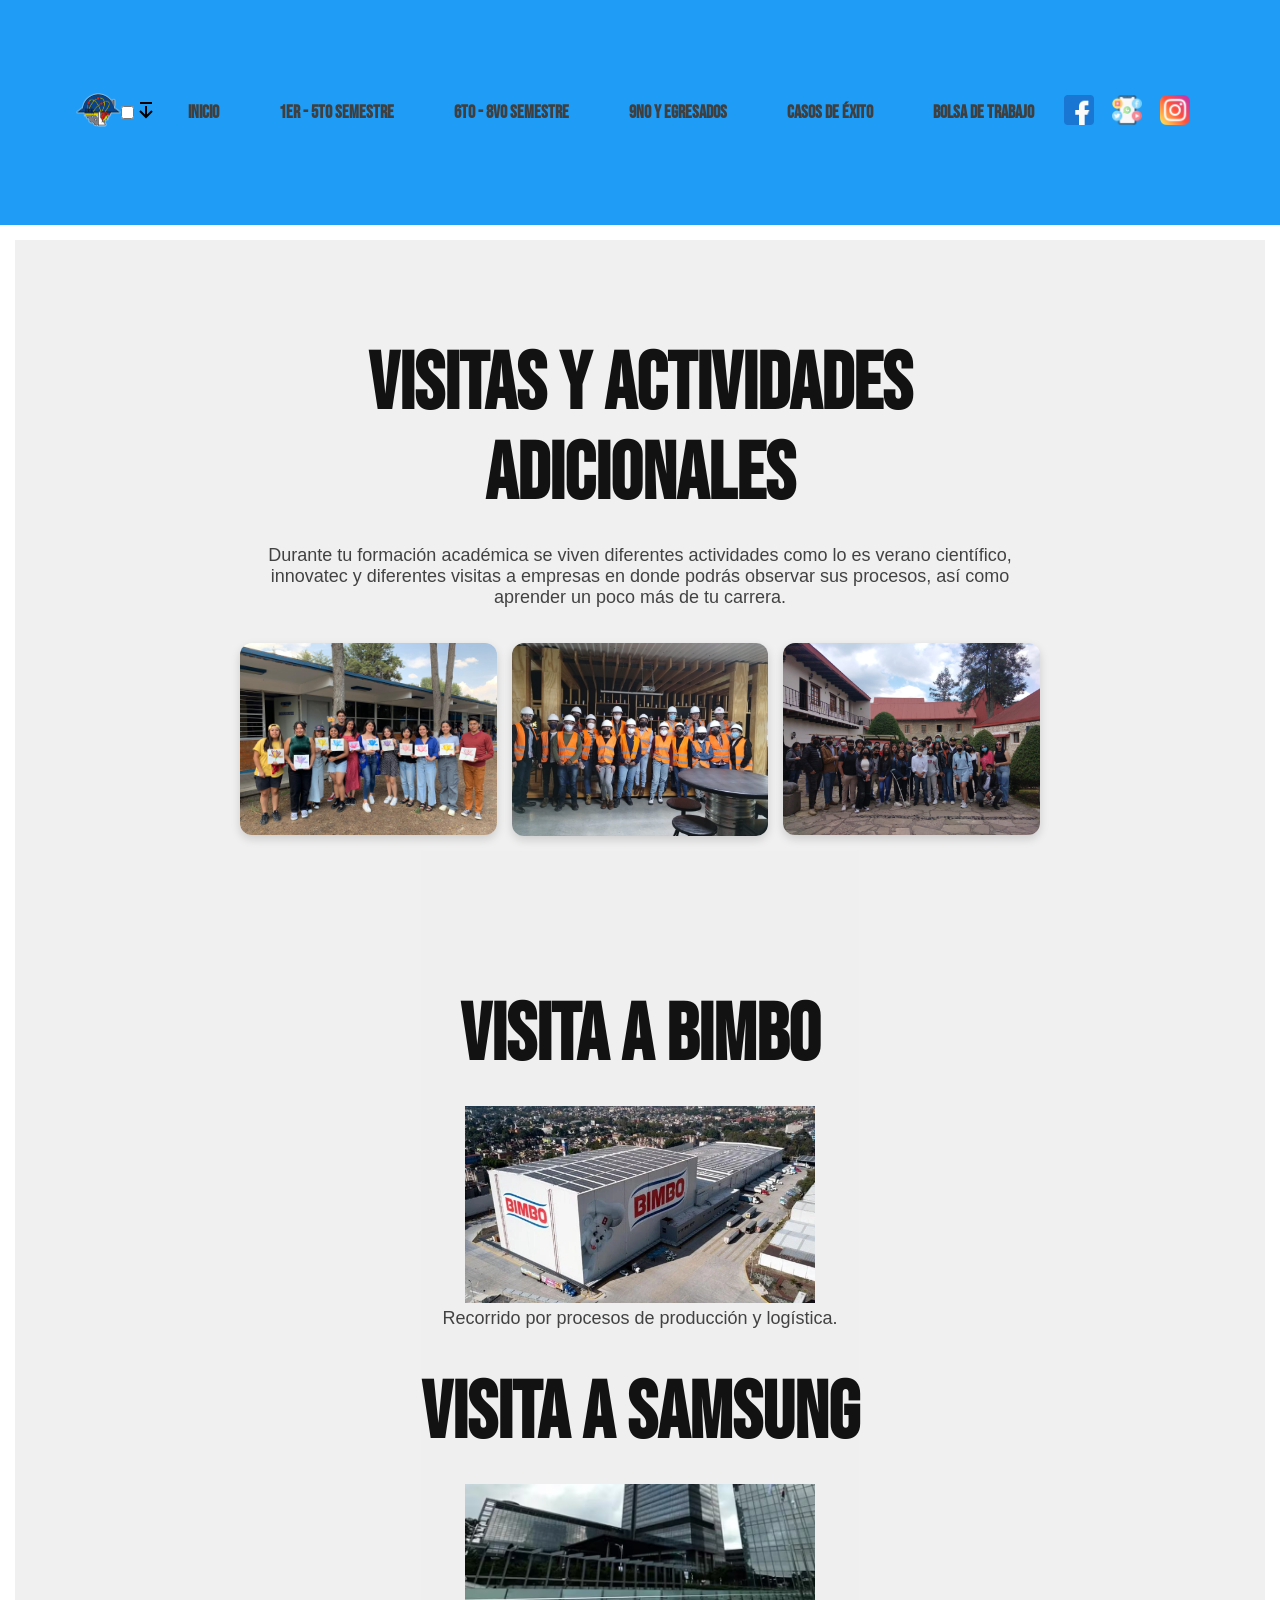
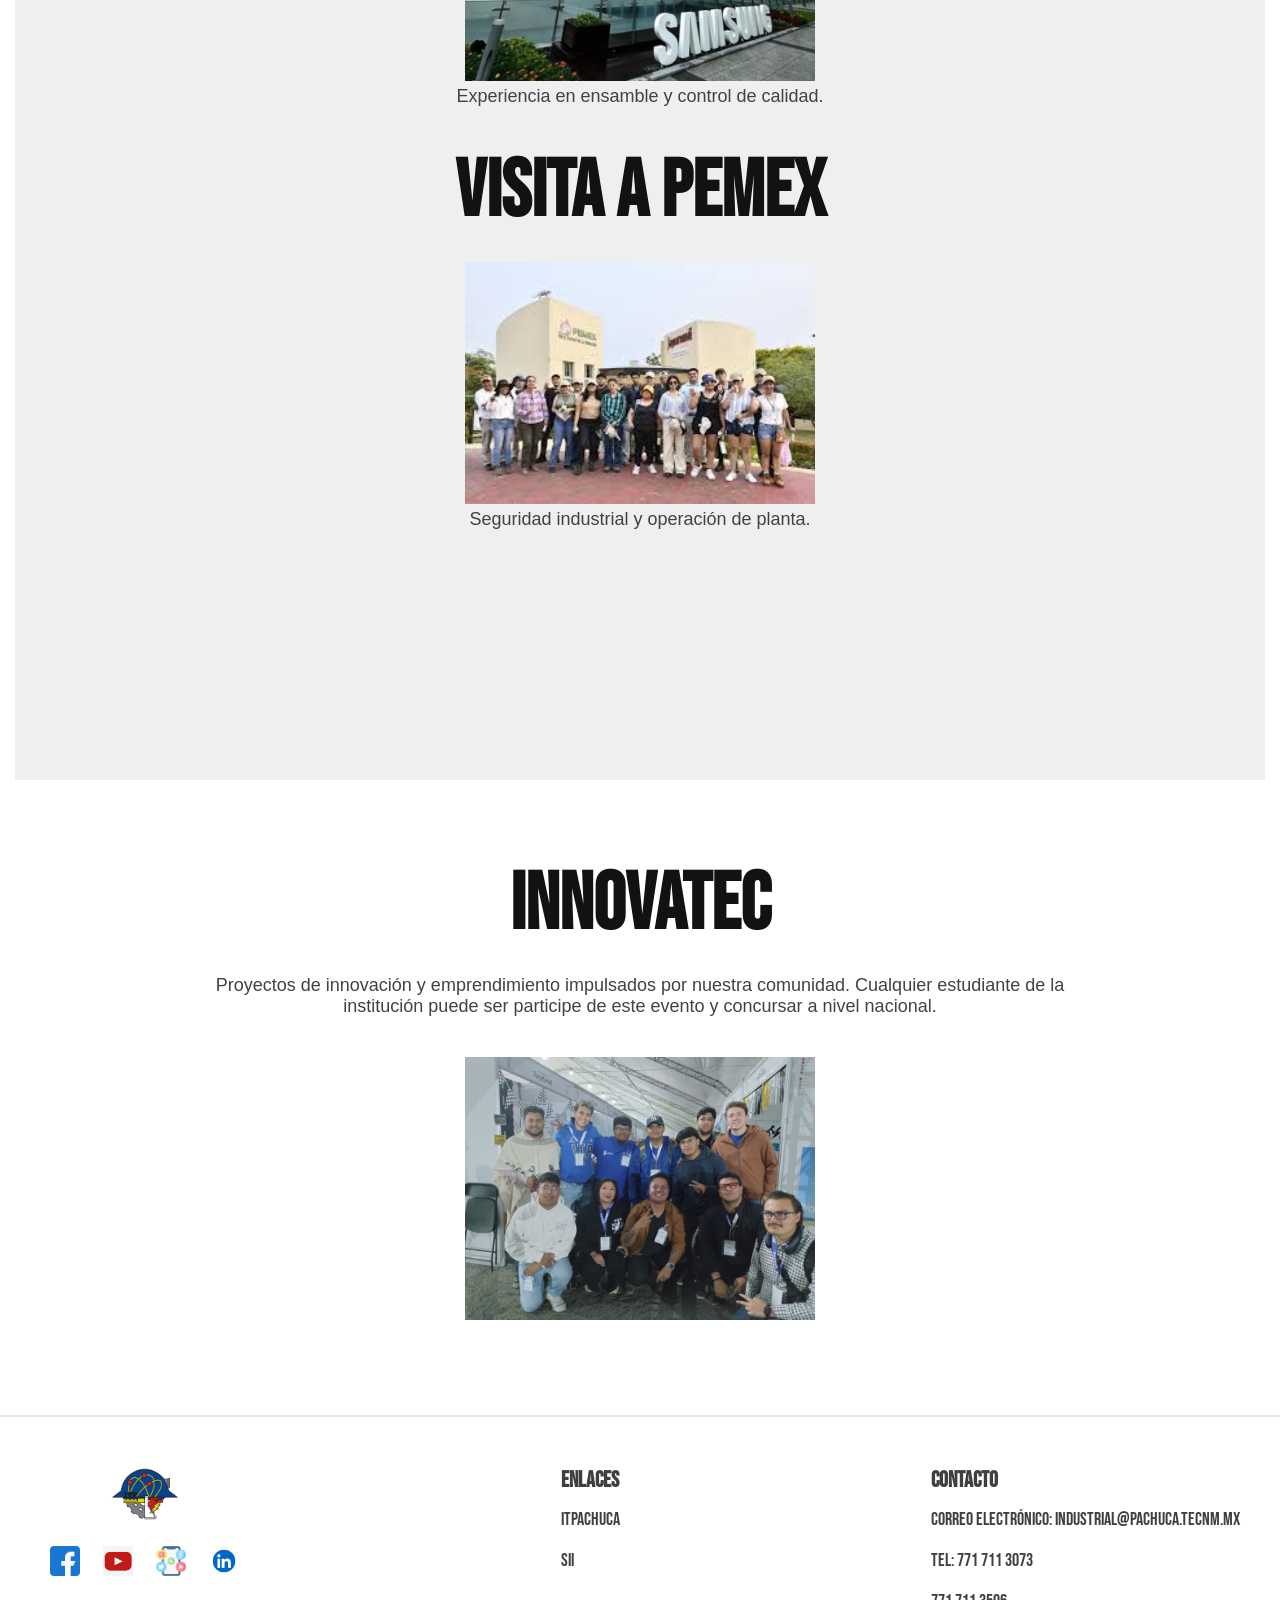
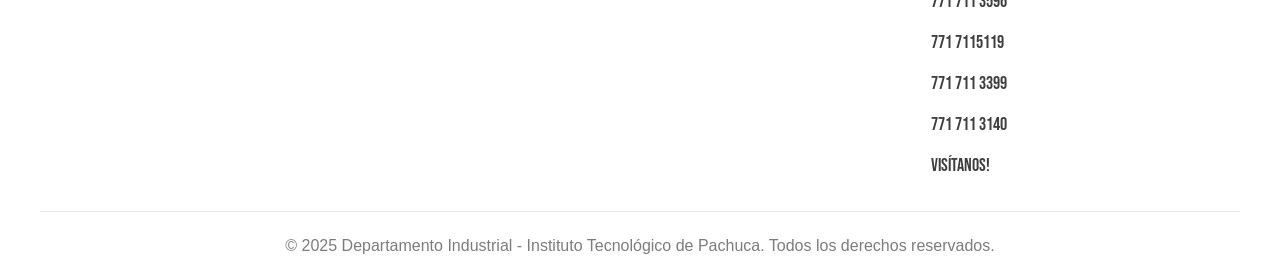
==== actividades_adicionales.html @ bbc2eb99 "nueva_version" ====
<!DOCTYPE html>
<html lang="es">

<head>
    <meta charset="UTF-8" />
    <meta name="viewport" content="width=device-width, initial-scale=1.0" />
    <link rel="stylesheet" href="./grid.css" />
    <link rel="icon" type="image/png" href="images/favicon.png">     
    <title>Portal Departamento Industrial</title>
</head>

<body>

    <header class="header-small">
        <div class="menu container">
            <!-- Logo principal -->
            <a href="index.html" class="logo">
                <img src="images/Logo.png" alt="Logo">
            </a>

            <!-- Botón menú móvil -->
            <input type="checkbox" id="menu" />
            <label for="menu">
                <img src="images/menu.svg" class="menu-icon" alt="Menú">
            </label>

            <!-- Navbar -->
            <nav class="navbar">
                <ul>
                    <li><a href="index.html">Inicio</a></li>

                    <li class="dropdown">
                        <a href="#">1er - 5to Semestre</a>
                        <ul class="dropdown-menu">
                            <li><a href="idiomas.html">Idiomas</a></li>
                            <li><a href="becas.html">Becas</a></li>
                            <li><a href="actividades_complementarias.html">Actividades complementarias</a></li>
                        </ul>
                    </li>

                    <li class="dropdown">
                        <a href="#">6to - 8vo Semestre</a>
                        <ul class="dropdown-menu">
                            <li><a href="servicio_social.html">Servicio social</a></li>
                            <li><a href="cur_y_cer.html">Cursos y certificaciones</a></li>
                            <li><a href="actividades_adicionales.html">Actividades adicionales</a></li>
                        </ul>
                    </li>

                    <li class="dropdown">
                        <a href="#">9no y egresados</a>
                        <ul class="dropdown-menu">
                            <li><a href="residencia.html">Residencia</a></li>
                            <li><a href="titulacion.html">Titulación</a></li>
                            <li><a href="capitulos_estudiantes.html">Capítulos estudiantes</a></li>
                        </ul>
                    </li>

                    <li><a href="casos_de_exito.html">Casos de éxito</a></li>
                    <li><a href="#">Bolsa de trabajo</a></li>
                </ul>
            </nav>

            <!-- Redes sociales -->
            <div class="socials-1">
                <a href="#"><img src="images/r1.png" alt="Red social 1"></a>
                <a href="#"><img src="images/r2.png" alt="Red social 2"></a>
                <a href="#"><img src="images/r3.png" alt="Red social 3"></a>
            </div>
        </div>
    </header>

    <!-- SECCIÓN: VISITAS -->
    <section class="about" id="visitas">
        <div class="about-content">
            <h2>Visitas y actividades adicionales</h2>
            <p>Durante tu formación académica se viven diferentes actividades como lo es verano
                científico, innovatec y diferentes visitas a empresas en donde podrás observar sus
                procesos, así como aprender un poco más de tu carrera.
            </p>

            <div class="gallery">
                <img src="images/gal2.jpg" alt="">
                <img src="images/gal3.jpg" alt="">
                <img src="images/gal4.jpg" alt="">
            </div>
            <div class="about">
                <!-- Bimbo -->
                <div class="about-img">
                    <h2>Visita a Bimbo</h2>
                    <img src="images/bimbo.jpg" alt="Visita a Bimbo" />
                    <p>Recorrido por procesos de producción y logística.</p>
                </div>

                <!-- Samsung -->
                <div class="about-img">
                    <h2>Visita a Samsung</h2>
                    <img src="images/samsung.jpg" alt="Visita a Samsung" />
                    <p>Experiencia en ensamble y control de calidad.</p>
                </div>

                <!-- PEMEX -->
                <div class="about-img">
                    <h2>Visita a PEMEX</h2>
                    <img src="images/pemex.jpg" alt="Visita a PEMEX" />
                    <p>Seguridad industrial y operación de planta.</p>
                </div>
            </div>
        </div>
    </section>

    <!-- SECCIÓN: INNOVATEC -->
    <section class="information-2">
        <h2>Innovatec</h2>
        <p>Proyectos de innovación y emprendimiento impulsados por nuestra comunidad.
            Cualquier estudiante de la institución puede ser participe de este evento y concursar
            a nivel nacional.
        </p>
        <div class="about-img">
            <img src="images/gal1.jpg" alt="Innovatec" />
        </div>
    </section>
    <!-- FOOTER -->
    <footer class="footer">
        <div class="container">
            <div class="footer-links">
                <div class="link-img">
                    <img src="images/Logo.png" alt="Logo del Departamento Industrial">
                    <div class="socials-2">
                        <a href="#"><img src="images/r1.png" alt="Facebook"></a>
                        <a href="https://www.youtube.com/@TecNMCampusPachuca"><img src="images/r5.png"
                                alt="YouTube"></a>
                        <a href="https://x.com/tecnmpachuca?lang=es"><img src="images/r2.png" alt="X"></a>
                        <a href="https://www.linkedin.com/in/tecnm-pachuca/?originalSubdomain=mx"><img
                                src="images/r4.jpg" alt="LinkedIn"></a>
                    </div>
                </div>

                <div class="link">
                    <h3>Enlaces</h3>
                    <ul>
                        <li><a href="https://itp.itpachuca.edu.mx">ITPachuca</a></li>
                        <li><a href="http://escolaresitp.itpachuca.edu.mx">SII</a></li>
                    </ul>
                </div>



                <div class="link">
                    <h3>Contacto</h3>
                    <ul>
                        <li><a href="mailto:industrial@pachuca.tecnm.mx">Correo electrónico:
                                industrial@pachuca.tecnm.mx</a></li>
                        <li><a href="">Tel: 771 711 3073</a> <a href="">771 711 3596</a><a href="">771 7115119</a>
                            <a href="">771 711 3399</a> <a href="">771 711 3140</a>
                        </li>
                        <li><a href="">Visítanos!</a></li>
                    </ul>
                </div>
            </div>

            <div class="footer-copy">
                <p>© 2025 Departamento Industrial - Instituto Tecnológico de Pachuca. Todos los derechos reservados.</p>
            </div>
        </div>
    </footer>

</body>

</html>
---- grid.css ----
@import url('https://fonts.googleapis.com/css2?family=Bebas+Neue&family=Roboto:ital,wght@0,100..900;1,100..900&display=swap');


  * {
      margin: 0;
      padding: 0;
      box-sizing: border-box;
      text-decoration: none;
      list-style: none;
  }

  /* -----------------------GLOBAL STYLES FOR WEB CONTENT----------------------- */

  body {
      font-family: 'Bebas Neue', cursive;
  }

  h2 {
      font-size: 80px;
      line-height: 90px;
      color: #121212;
      margin-bottom: 25px;
  }


  p {
      font-family: Arial, Helvetica, sans-serif;
      font-size: 18px;
      color: #424242;
      margin-bottom: 35px;
  }

  .btn-1 {
      display: inline-block;
      padding: 13px 30px;
      background-color: #E56820;
      color: #ffffff;
      border-radius: 25px;
      font-size: 18px;
  }

  .btn-1:hover {
      background-color: #e5c420;
  }

  .marg-bottom {
      margin-bottom: 50px;
  }

  .img-container {
      width: 25%;
  }

  .socials-1 img {
      width: 30px;
      margin-right: 15px;
  }

  .gallery {
      display: grid;
      grid-template-columns: repeat(auto-fill, minmax(250px, 1fr));
      gap: 15px;
  }

  .gallery img {
      width: 100%;
      height: auto;
      border-radius: 12px;
      display: block;
      object-fit: cover;
      box-shadow: 0 4px 10px rgba(0, 0, 0, 0.15);
      /* valor base */
  }

  .gallery img:hover {
      transform: scale(1.03);
      transition: transform 0.3s ease;
  }

.image-long {
  gap: 50px;
}

.image-long img {
  width: 20%;        
  height: 100%;       
  object-fit:contain;   
  gap: 50px;

}

  /* -----------------------HEADER CONTENT ON INDEX----------------------- */

  .header {
      background-color: #1F9CF5;
      opacity: 1;
      background-image: radial-gradient(#6dfdff 0.5px, #1F9CF5 0.5px);
      background-size: 10px 10px;
  }

  .slogan {
      font-size: 25px;
  }

  .container {
      max-width: 1200px;
      margin: 0 auto;
  }

  .header-content {
      padding: 100px 0;
      display: flex;
      align-items: center;
  }

  .header-txt {
      width: 50%;
      padding-right: 100px;
  }

  .header-txt h1 {
      font-size: 100px;
      line-height: 110px;
      color: #FFFF;
      margin-bottom: 25px;
  }

  .header-img {
      width: 50%;
      text-align: center;
  }

  .header-img img {
      width: 550px;
  }

  /* -----------------------ALTERNATIVE HEADER ----------------------- */

  .header-small {
      background: linear-gradient(180deg,
              rgba(31, 156, 245, 1) 0%,
              rgba(31, 156, 245, 1) 100%);
      min-height: 25vh;
      display: flex;
      align-items: center;
  }

  .header-small .menu {
      position: relative;
  }

  .header-small .logo img {
      width: 45px;
      /* Más pequeño */
  }

  .header-small .menu .navbar ul li a {
      font-size: 18px;
      padding: 30px;
      color: #3F3F3F;
      display: block;
      font-weight: bold;
  }

  /* -----------------------ABOUT CONTENT ON INDEX--------------------- */

  .about {
      padding: 100px 0;
      background-color: #EFEFEFEF;
      text-align: center;
      margin: 15px;
  }

  .about-content {
      display: flex;
      flex-direction: column;
      align-items: center;
      position: relative;
      max-width: 800px;
      margin: 0 auto;
  }

  .ab1 {
      position: absolute;
      width: 70px;
      left: 0;
      top: 0;
      rotate: 120deg;
  }

  .ab2 {
      position: absolute;
      width: 70px;
      left: 740px;
      top: 450px;
      rotate: 280deg;
  }

  .ab3 {
      position: absolute;
      width: 150px;
      right: 0;
  }

  .about-img {
      width: 100%;
      margin-bottom: 10px;
      margin-top: 40px;
  }

  .about-img img {
      width: 350px;
  }

  .about-txt {
      width: 100%;
  }


  /* -----------------------INFO CONTENT ON INDEX--------------------- */

  .information {
      text-align: center;
      margin-top: 80px;
      padding: 0 40px;
      max-width: 1000px;
      margin-left: auto;
      margin-right: auto;
      margin-bottom: 10vh;
  }

  .information-2 {
      text-align: center;
      margin-top: 80px;
      padding: 0 40px;
      max-width: 1000px;
      margin-left: auto;
      margin-right: auto;
      margin-bottom: 10vh;
  }

  .information h2 {
      font-size: 60px;
      color: #3F3F3F;
      margin-bottom: 20px;
  }

  .information p {
      font-size: 18px;
      color: #424242;
      line-height: 1.6;
      margin-bottom: 30px;
      font-family: Arial, Helvetica, sans-serif;
  }

  .cards-section {
      display: flex;
      flex-wrap: wrap;
      justify-content: center;
      gap: 40px;
      margin: 60px auto 0 auto;
      padding: 0 40px;
      max-width: 1200px;
  }

  .card {
      flex: 1 1 300px;
      background-color: #fff;
      padding: 25px;
      text-align: center;
      transition: transform 0.3s;
      border: 1px solid #ccc;
      border-radius: 0;
      /* esquinas cuadradas */
      box-sizing: border-box;
  }

  .card img {
      max-width: 80px;
      height: auto;
      margin-bottom: 15px;
  }

  .card h3 {
      font-size: 24px;
      color: #3F3F3F;
      margin-bottom: 10px;
  }

  .card p {
      font-size: 16px;
      color: #424242;
      margin-bottom: 15px;
      font-family: Arial, Helvetica, sans-serif;
  }

  .card-btn {
      display: inline-block;
      padding: 10px 25px;
      background-color: #0d6efd;
      color: #fff;
      border: none;
      font-size: 16px;
      font-family: 'Bebas Neue', cursive;
      text-transform: uppercase;
      cursor: pointer;
  }

  .card-btn:hover {
      background-color: #0a58ca;
  }


  /* -----------------------NAVBAR STYLES AND DROPBOX--------------------- */

  .menu {
      position: absolute;
      top: 0;
      left: 0;
      right: 0;
      display: flex;
      align-items: center;
      justify-content: space-between;
  }

  .logo img {
      width: 55px;
  }

  .menu .navbar ul li {
      position: right;
      float: left;
  }

  .menu .navbar ul li a {
      font-size: 18px;
      padding: 30px;
      color: #424242;
      display: block;
      font-weight: bold;
  }

  .menu .navbar ul li a:hover {
      color: #0a0029;
  }


  /* Dropdown container */
  .navbar ul li {
      position: relative;
  }

  /* Submenús ocultos */
  .dropdown-menu {
      display: none;
      position: absolute;
      top: 100%;
      /* debajo del padre */
      left: 0;
      background: #e5e2e2;
      min-width: auto;
      border: 1px solid #030303;
      z-index: 1000;
  }

  /* Estilos de links en submenú */
  .dropdown-menu li a {
      padding: 12px 20px;
      color: #333;
      display: flex;
      font-weight: flex;
  }

  .dropdown-menu li a:hover {
      background-color: #999797;
      color: #020202 !important;
  }

  /* Mostrar submenú al pasar el mouse */
  .navbar ul li:hover>.dropdown-menu {
      display: block;
  }


    /* -----------------------FOOTER STYLES FOR GLOBAL CONTENT--------------------- */

  .footer {
    border-top: 2px solid #E8E8E8;
    padding: 50px 0 0 0;
  }

  .footer-links {
    display: flex;
    justify-content: space-between;
    margin-bottom: 15px;
  }

  .link-img {
    text-align: center;
  }

.link-img img {
  width: 70px;
  margin-bottom: 10px;
}

.socials-2 img {
  width: 30px;
  margin: 10px;
}

.link h3{
  font-size: 22px;
  color: #3F3F3F;
  margin-bottom: 15px;
}

.link a {
  font-size: 18px;
  display: block;
  color: #3F3F3F;
  margin-bottom: 20px;
}

.link a:hover {
  color: #E06927;
}

.footer-copy {
  padding: 25px 0;
  text-align: center;
  border-top: 1px solid #E8E8E8;
}

.footer-copy p {
  color: #7C7C7C;
  font-size: 16px;
  margin: 0;  
}

.cap-image img {
    width: 60%;
}
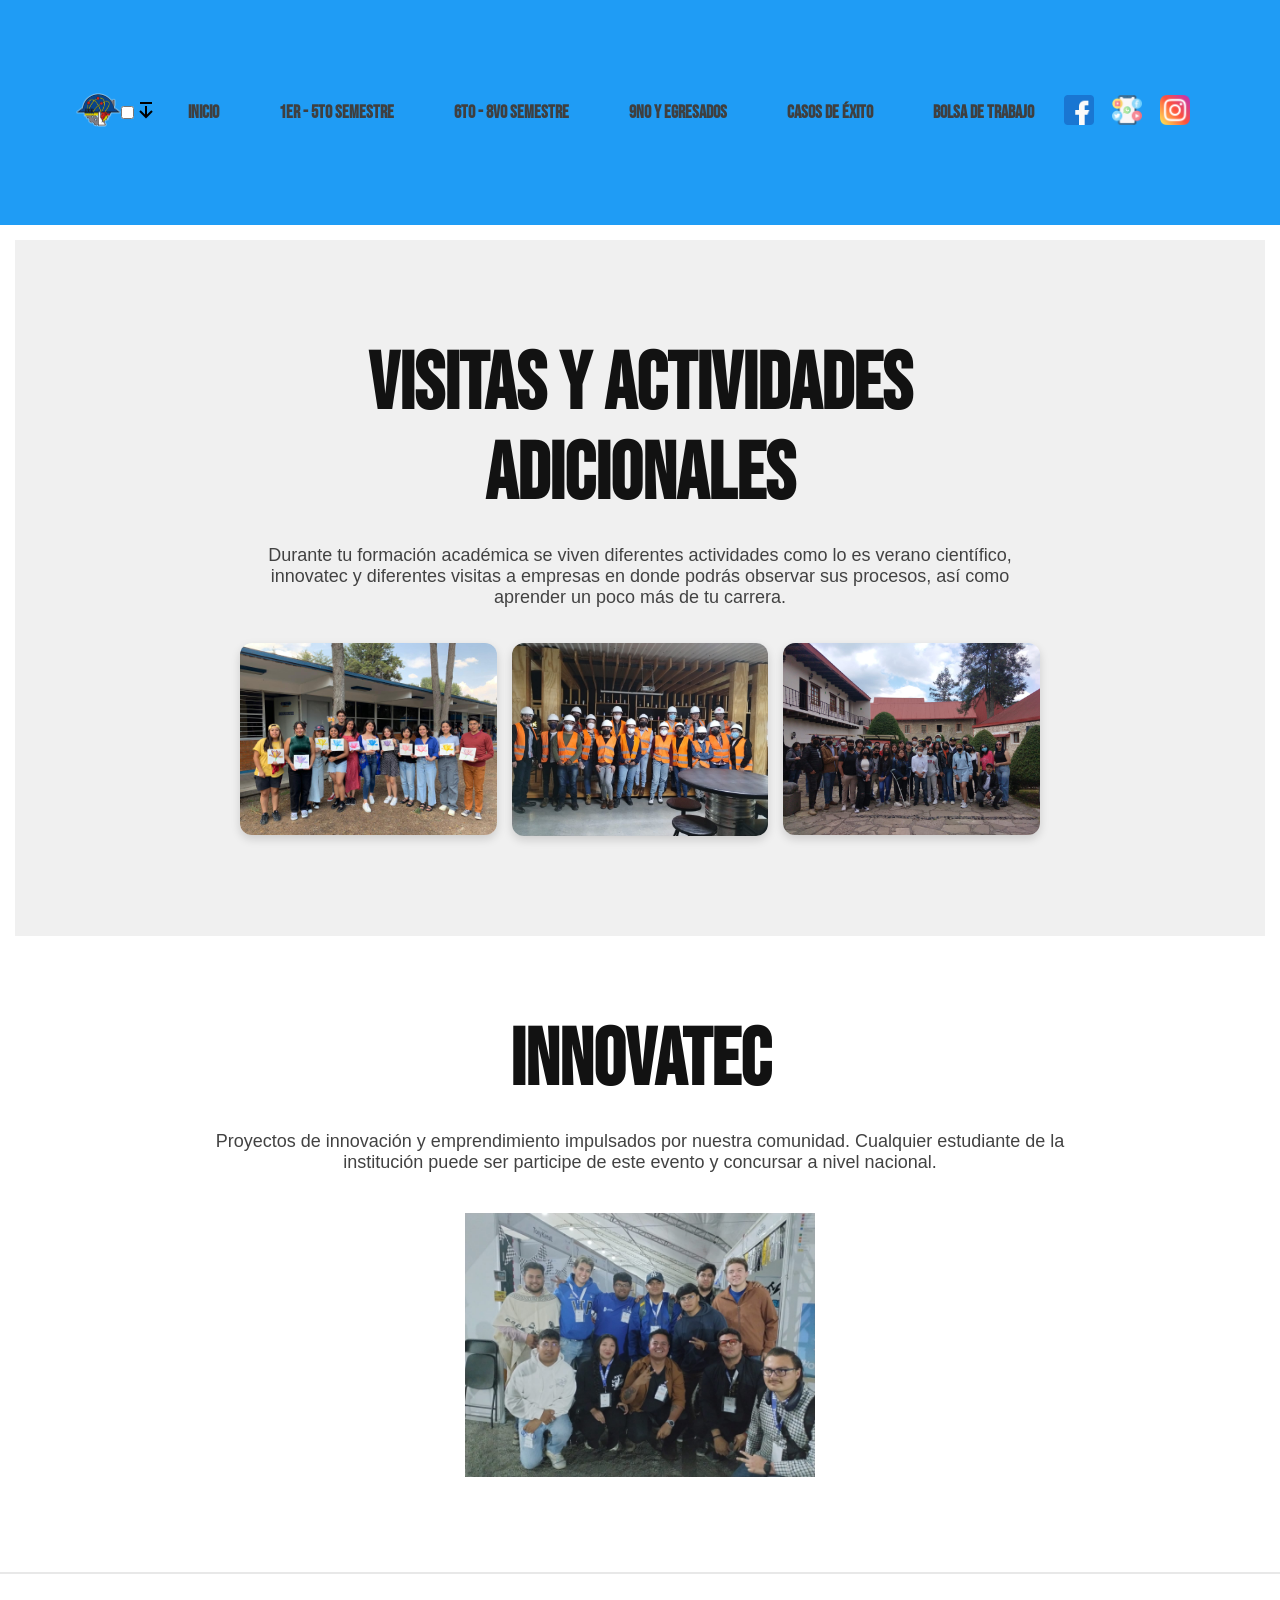
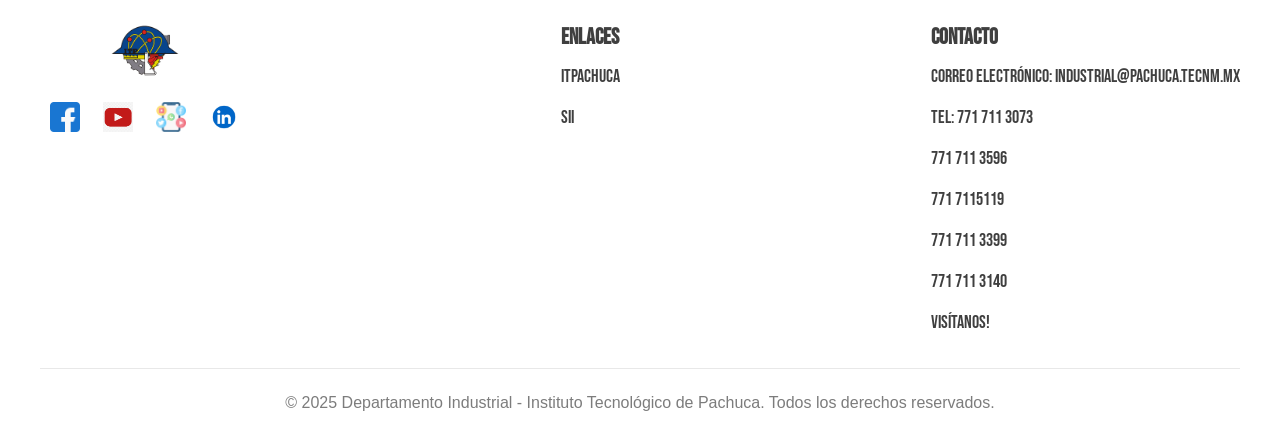
==== commit c4a2fa44: "cambios 23 de Enero 2026" ====
--- a/actividades_adicionales.html
+++ b/actividades_adicionales.html
@@ -84,28 +84,6 @@
                 <img src="images/gal3.jpg" alt="">
                 <img src="images/gal4.jpg" alt="">
             </div>
-            <div class="about">
-                <!-- Bimbo -->
-                <div class="about-img">
-                    <h2>Visita a Bimbo</h2>
-                    <img src="images/bimbo.jpg" alt="Visita a Bimbo" />
-                    <p>Recorrido por procesos de producción y logística.</p>
-                </div>
-
-                <!-- Samsung -->
-                <div class="about-img">
-                    <h2>Visita a Samsung</h2>
-                    <img src="images/samsung.jpg" alt="Visita a Samsung" />
-                    <p>Experiencia en ensamble y control de calidad.</p>
-                </div>
-
-                <!-- PEMEX -->
-                <div class="about-img">
-                    <h2>Visita a PEMEX</h2>
-                    <img src="images/pemex.jpg" alt="Visita a PEMEX" />
-                    <p>Seguridad industrial y operación de planta.</p>
-                </div>
-            </div>
         </div>
     </section>
 
--- a/grid.css
+++ b/grid.css
@@ -310,6 +310,12 @@
       background-color: #0a58ca;
   }
 
+  .info-img img {
+    max-width: 100%;
+    height: auto;
+    display: block;
+    margin: 0 auto;
+  }
 
   /* -----------------------NAVBAR STYLES AND DROPBOX--------------------- */
 
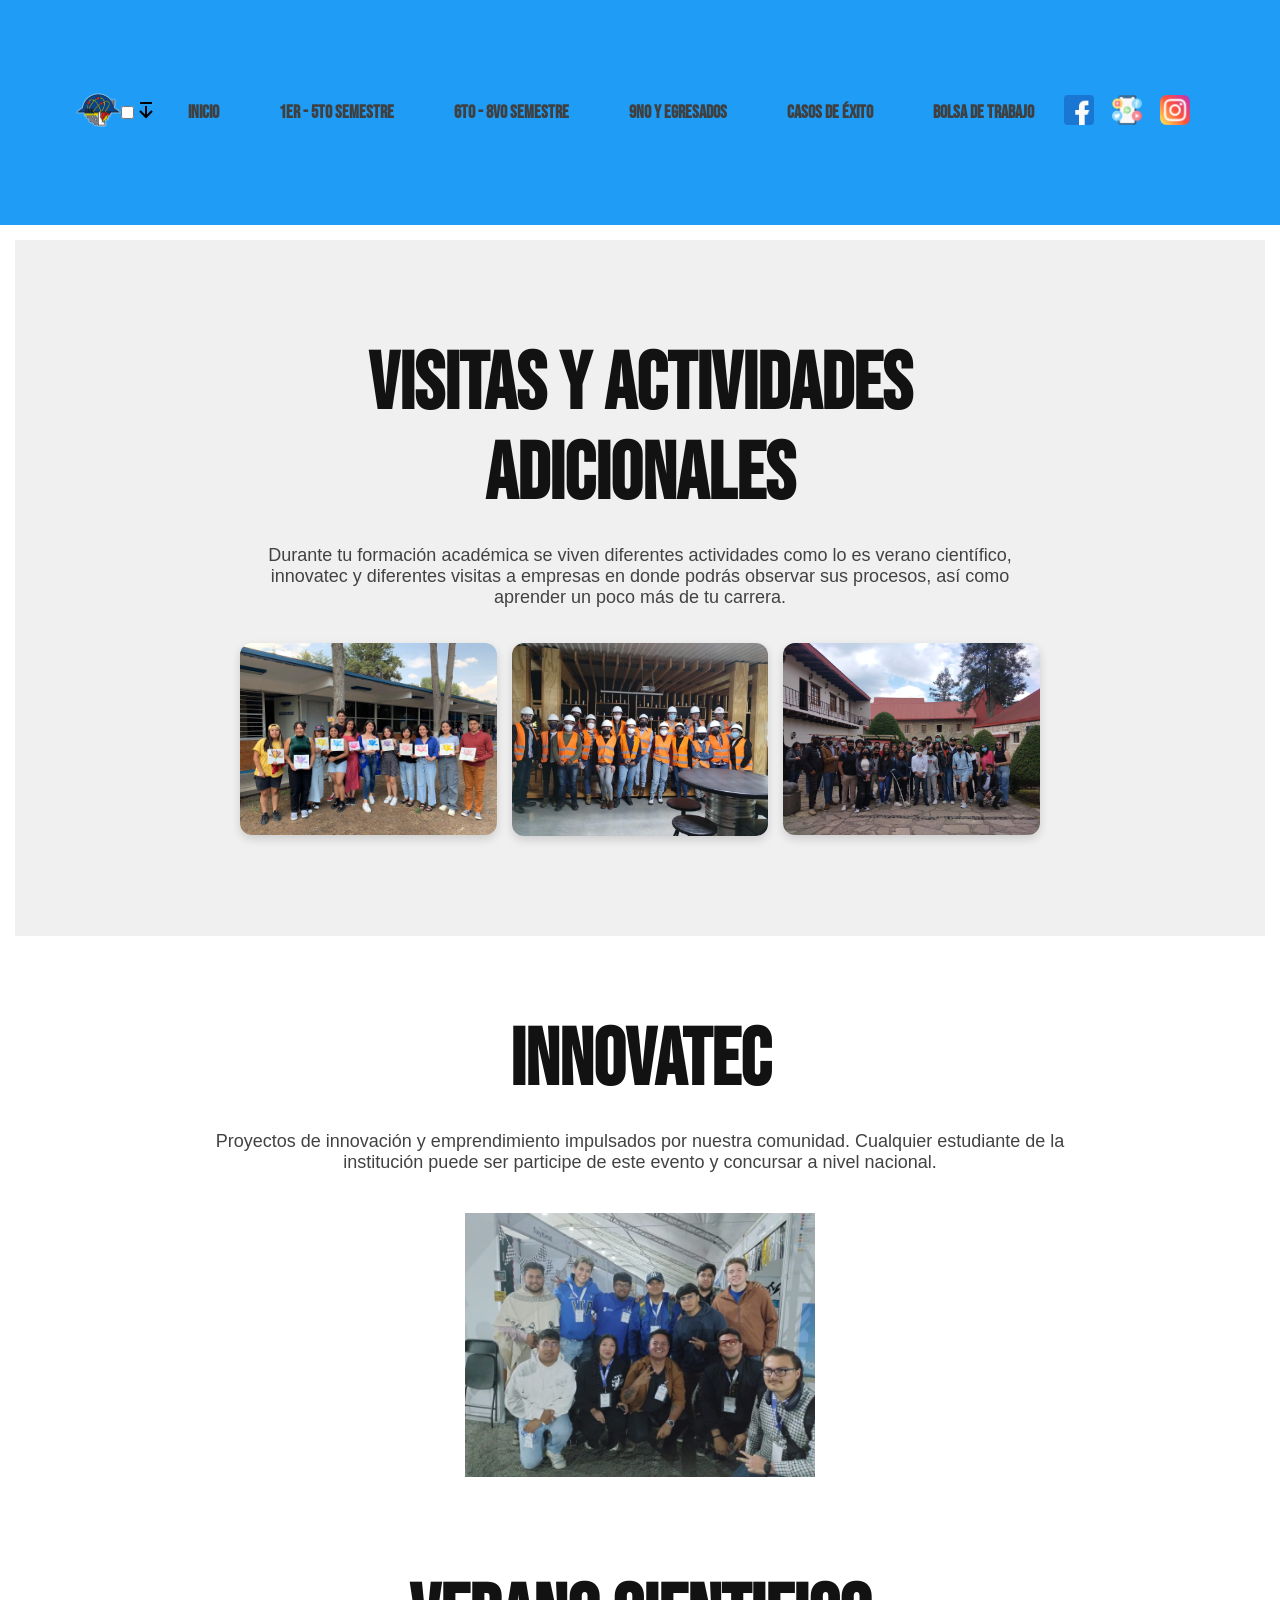
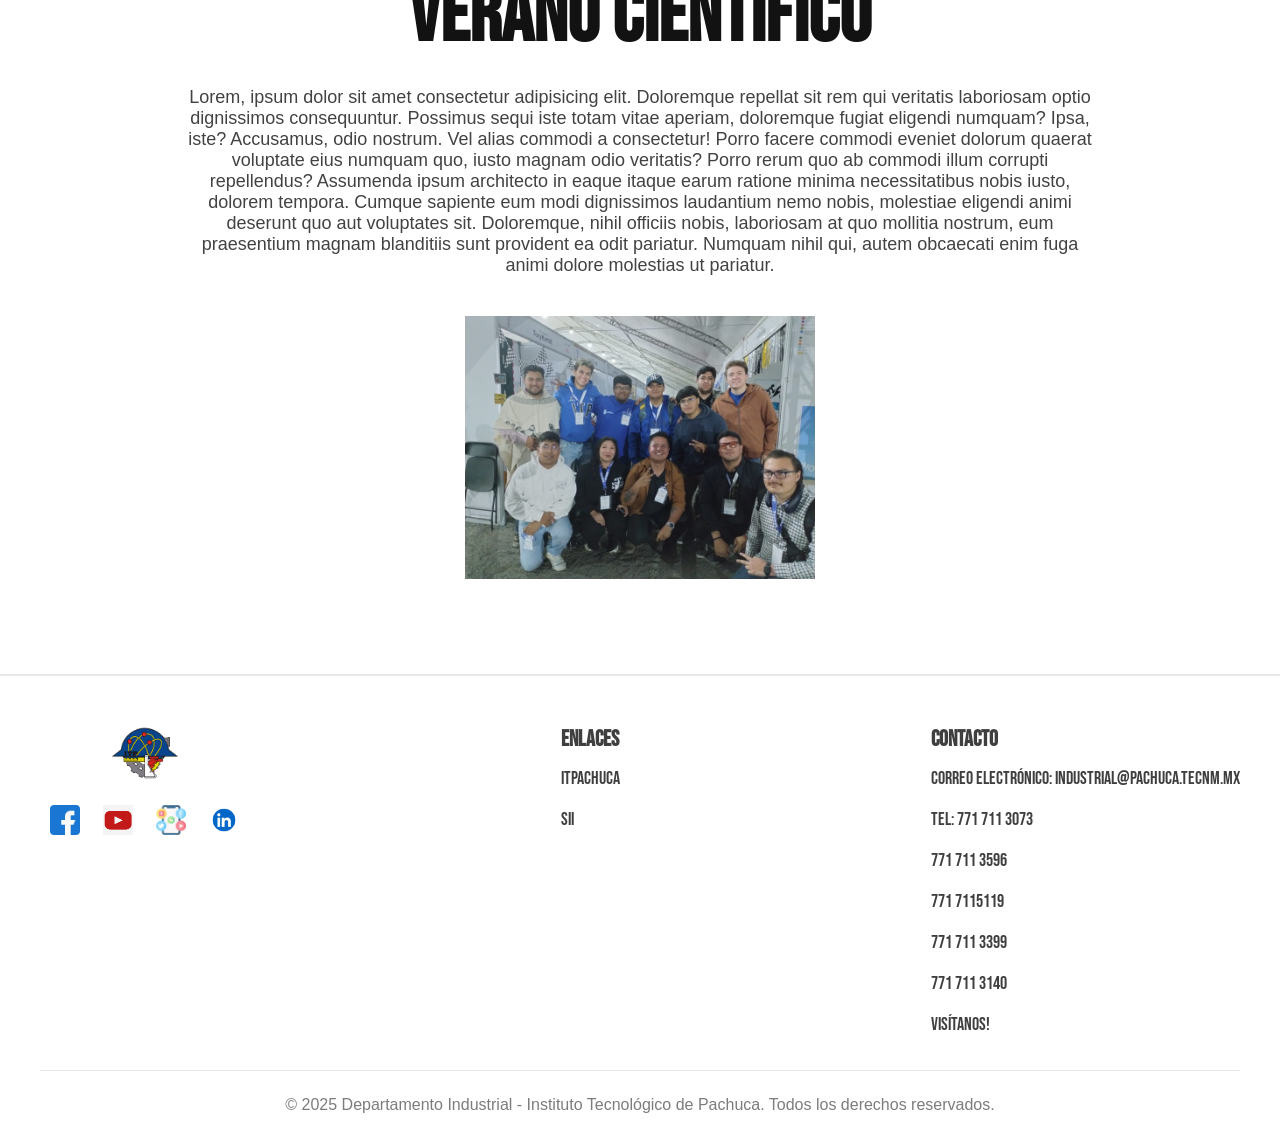
==== commit b8f10497: "cambios 23 de Enero 2026 - 4" ====
--- a/actividades_adicionales.html
+++ b/actividades_adicionales.html
@@ -98,6 +98,17 @@
             <img src="images/gal1.jpg" alt="Innovatec" />
         </div>
     </section>
+    <section class="information-2">
+        <h2>Verano Cientifico</h2>
+        <p>Lorem, ipsum dolor sit amet consectetur adipisicing elit. Doloremque repellat sit rem qui veritatis laboriosam optio dignissimos consequuntur. Possimus sequi iste totam vitae aperiam, doloremque fugiat eligendi numquam? Ipsa, iste?
+        Accusamus, odio nostrum. Vel alias commodi a consectetur! Porro facere commodi eveniet dolorum quaerat voluptate eius numquam quo, iusto magnam odio veritatis? Porro rerum quo ab commodi illum corrupti repellendus?
+        Assumenda ipsum architecto in eaque itaque earum ratione minima necessitatibus nobis iusto, dolorem tempora. Cumque sapiente eum modi dignissimos laudantium nemo nobis, molestiae eligendi animi deserunt quo aut voluptates sit.
+        Doloremque, nihil officiis nobis, laboriosam at quo mollitia nostrum, eum praesentium magnam blanditiis sunt provident ea odit pariatur. Numquam nihil qui, autem obcaecati enim fuga animi dolore molestias ut pariatur.
+        </p>
+        <div class="about-img">
+            <img src="images/gal1.jpg" alt="Innovatec" />
+        </div>
+    </section>    
     <!-- FOOTER -->
     <footer class="footer">
         <div class="container">
--- a/grid.css
+++ b/grid.css
@@ -131,7 +131,7 @@
   }
 
   .header-img img {
-      width: 550px;
+      width: 750px;
   }
 
   /* -----------------------ALTERNATIVE HEADER ----------------------- */
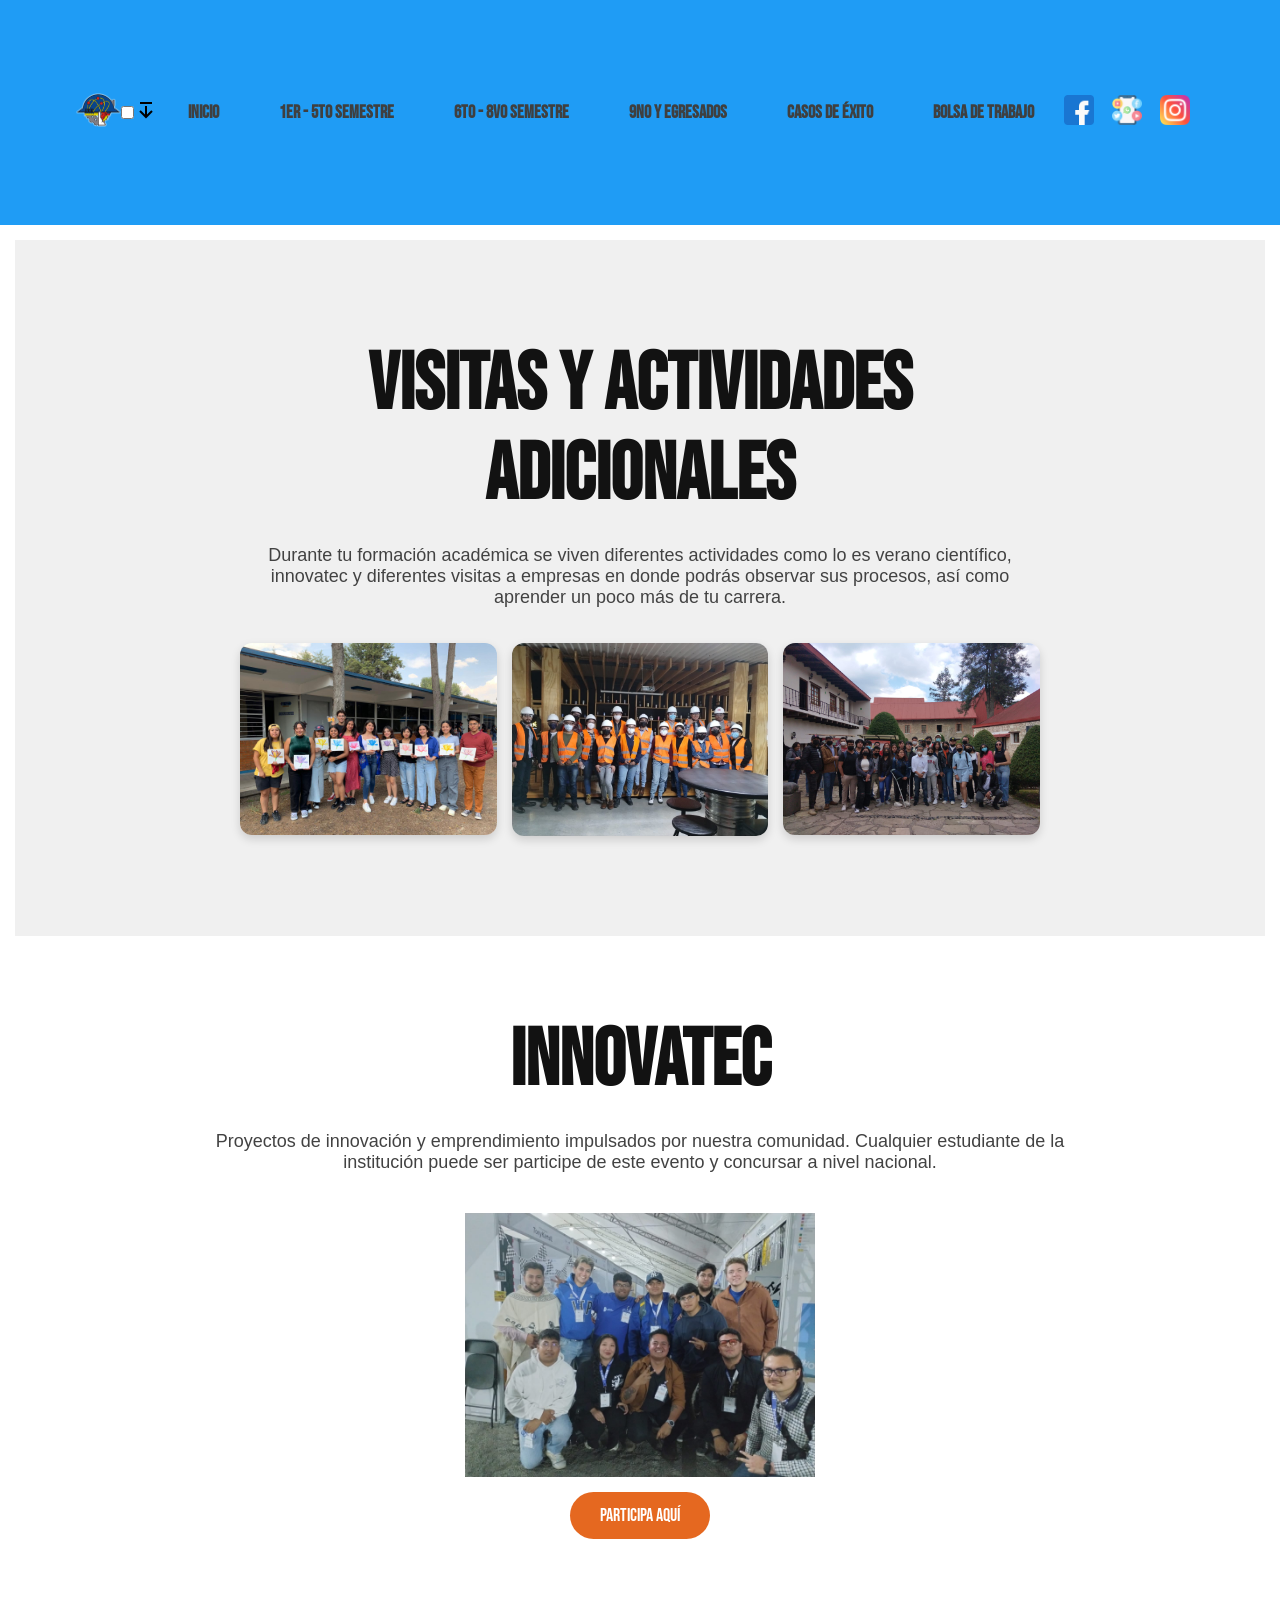
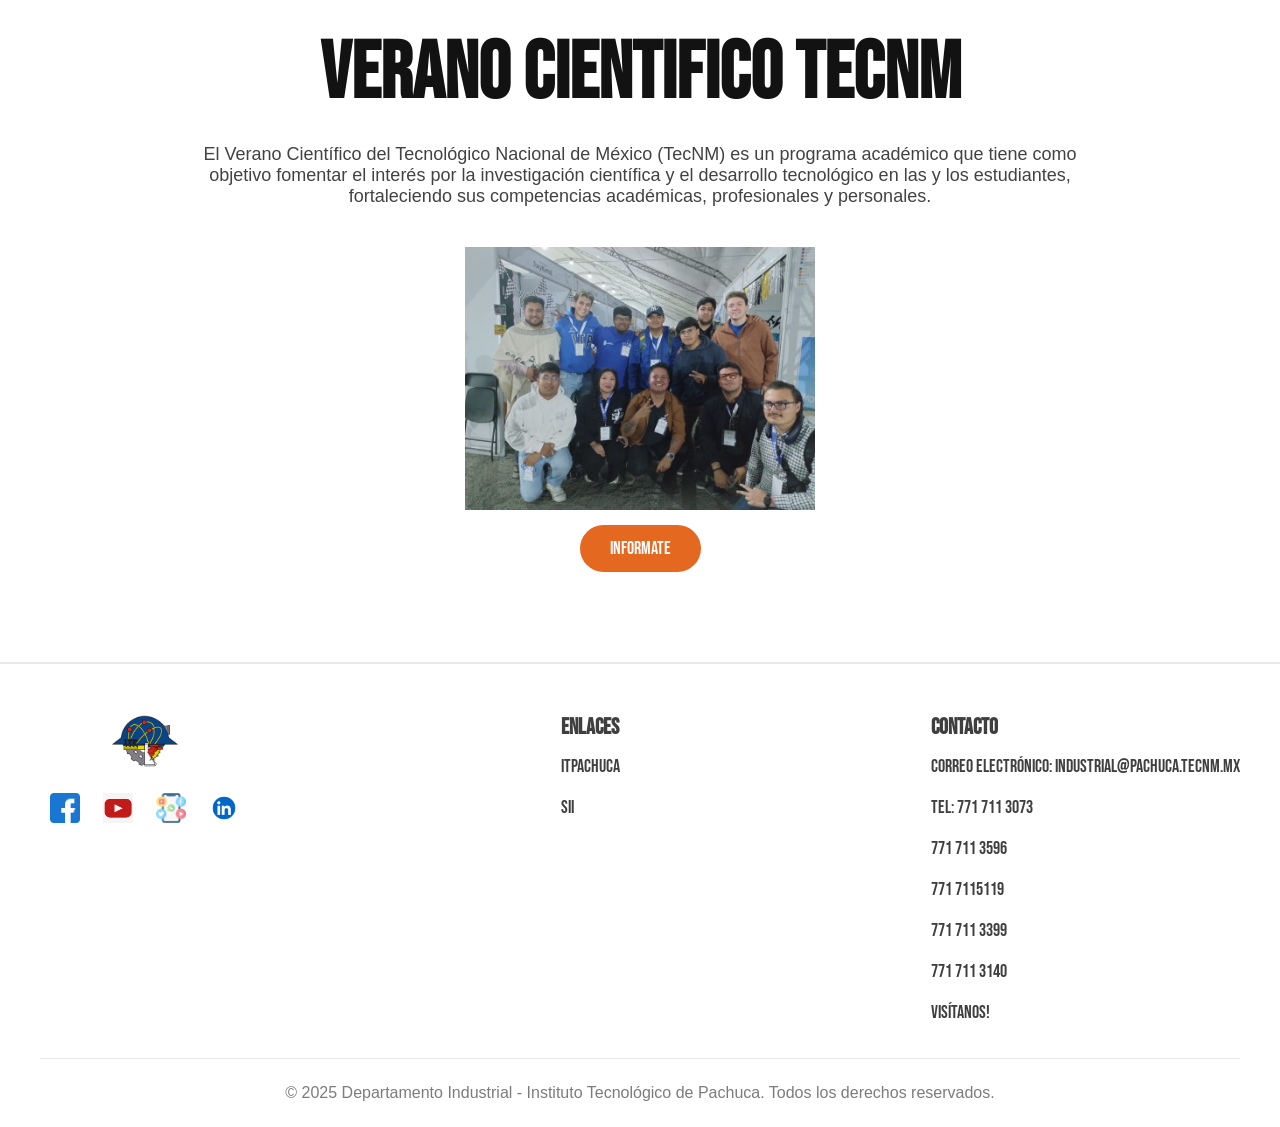
==== commit b37b5b81: "cambios 23 de Enero 2026 - 5" ====
--- a/actividades_adicionales.html
+++ b/actividades_adicionales.html
@@ -97,17 +97,19 @@
         <div class="about-img">
             <img src="images/gal1.jpg" alt="Innovatec" />
         </div>
+        <a href="https://innova.tecnm.mx/" class="btn-1">Participa aquí</a>
     </section>
     <section class="information-2">
-        <h2>Verano Cientifico</h2>
-        <p>Lorem, ipsum dolor sit amet consectetur adipisicing elit. Doloremque repellat sit rem qui veritatis laboriosam optio dignissimos consequuntur. Possimus sequi iste totam vitae aperiam, doloremque fugiat eligendi numquam? Ipsa, iste?
-        Accusamus, odio nostrum. Vel alias commodi a consectetur! Porro facere commodi eveniet dolorum quaerat voluptate eius numquam quo, iusto magnam odio veritatis? Porro rerum quo ab commodi illum corrupti repellendus?
-        Assumenda ipsum architecto in eaque itaque earum ratione minima necessitatibus nobis iusto, dolorem tempora. Cumque sapiente eum modi dignissimos laudantium nemo nobis, molestiae eligendi animi deserunt quo aut voluptates sit.
-        Doloremque, nihil officiis nobis, laboriosam at quo mollitia nostrum, eum praesentium magnam blanditiis sunt provident ea odit pariatur. Numquam nihil qui, autem obcaecati enim fuga animi dolore molestias ut pariatur.
+        <h2>Verano Cientifico TecNM</h2>
+        <p>El Verano Científico del Tecnológico Nacional de México (TecNM) es un programa 
+            académico que tiene como objetivo fomentar el interés por la investigación 
+            científica y el desarrollo tecnológico en las y los estudiantes, fortaleciendo sus 
+            competencias académicas, profesionales y personales.
         </p>
         <div class="about-img">
             <img src="images/gal1.jpg" alt="Innovatec" />
         </div>
+        <a href="#" class="btn-1">Informate</a>
     </section>    
     <!-- FOOTER -->
     <footer class="footer">
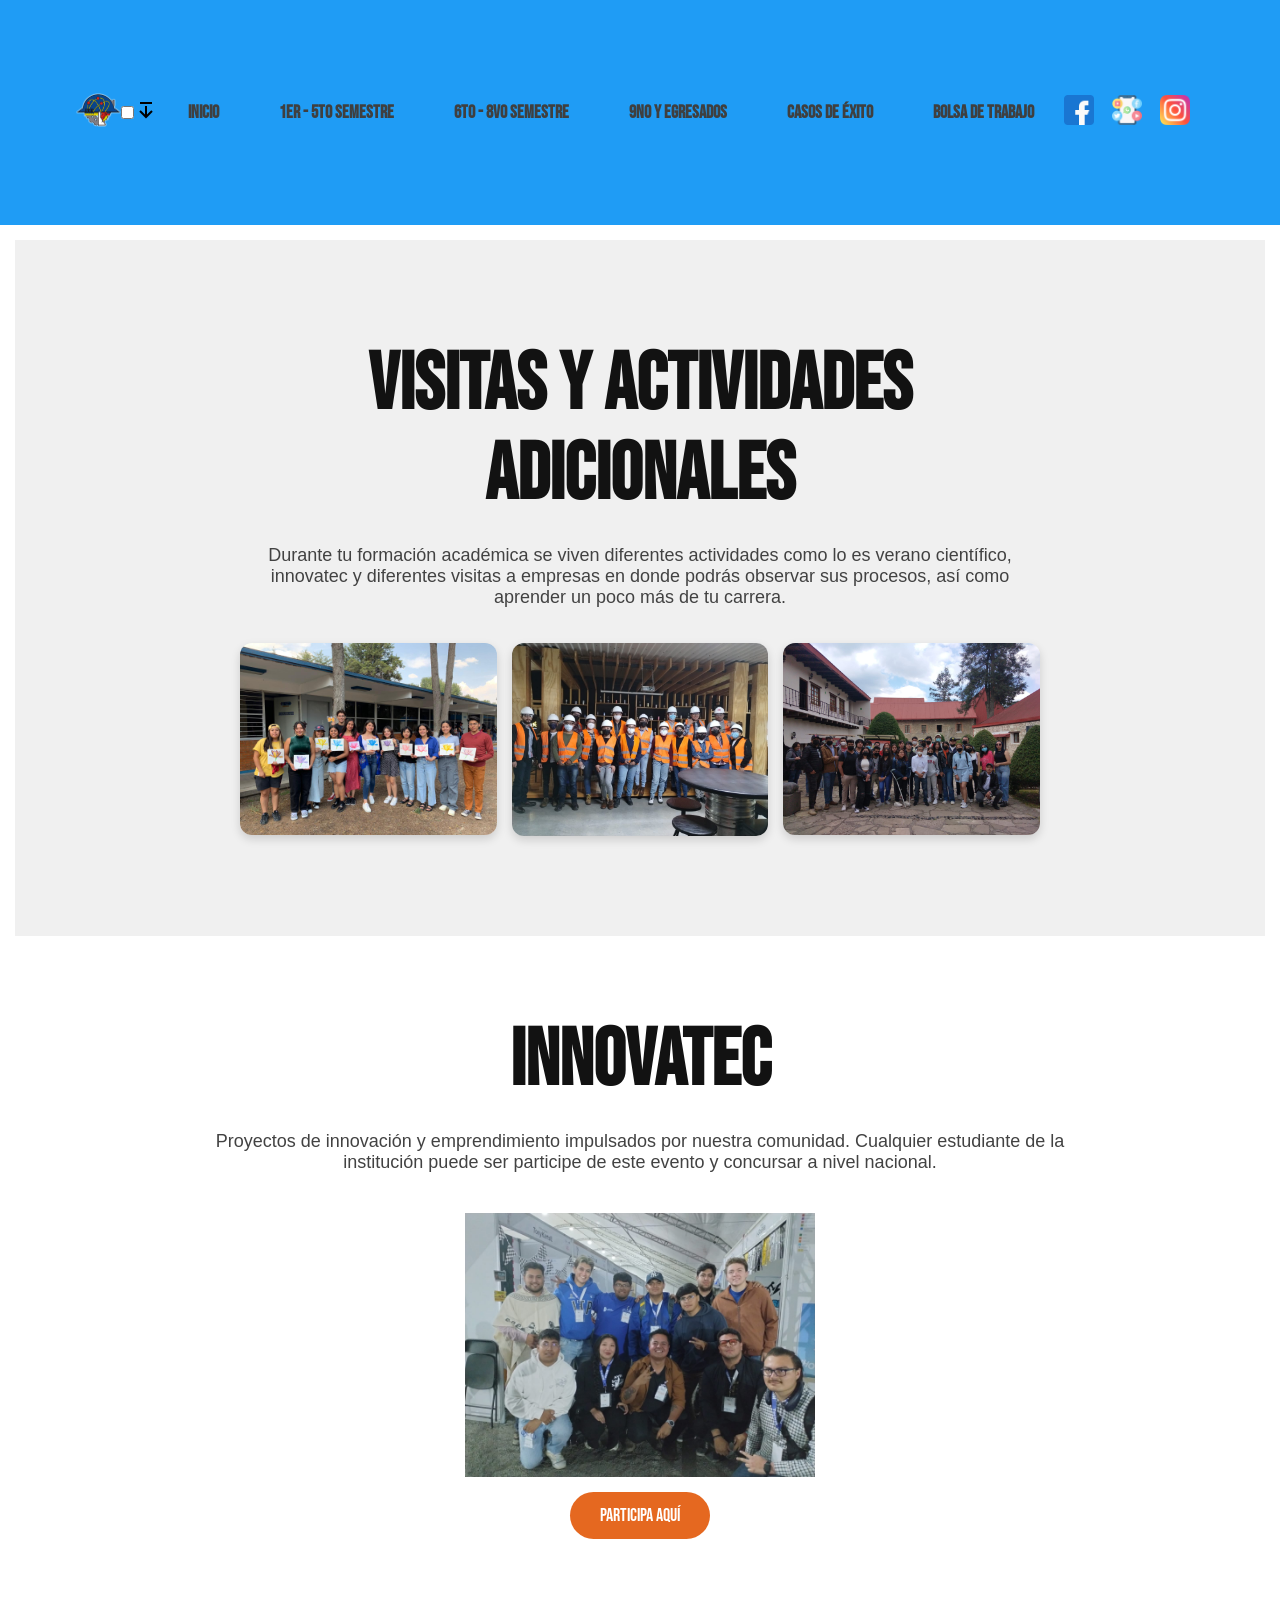
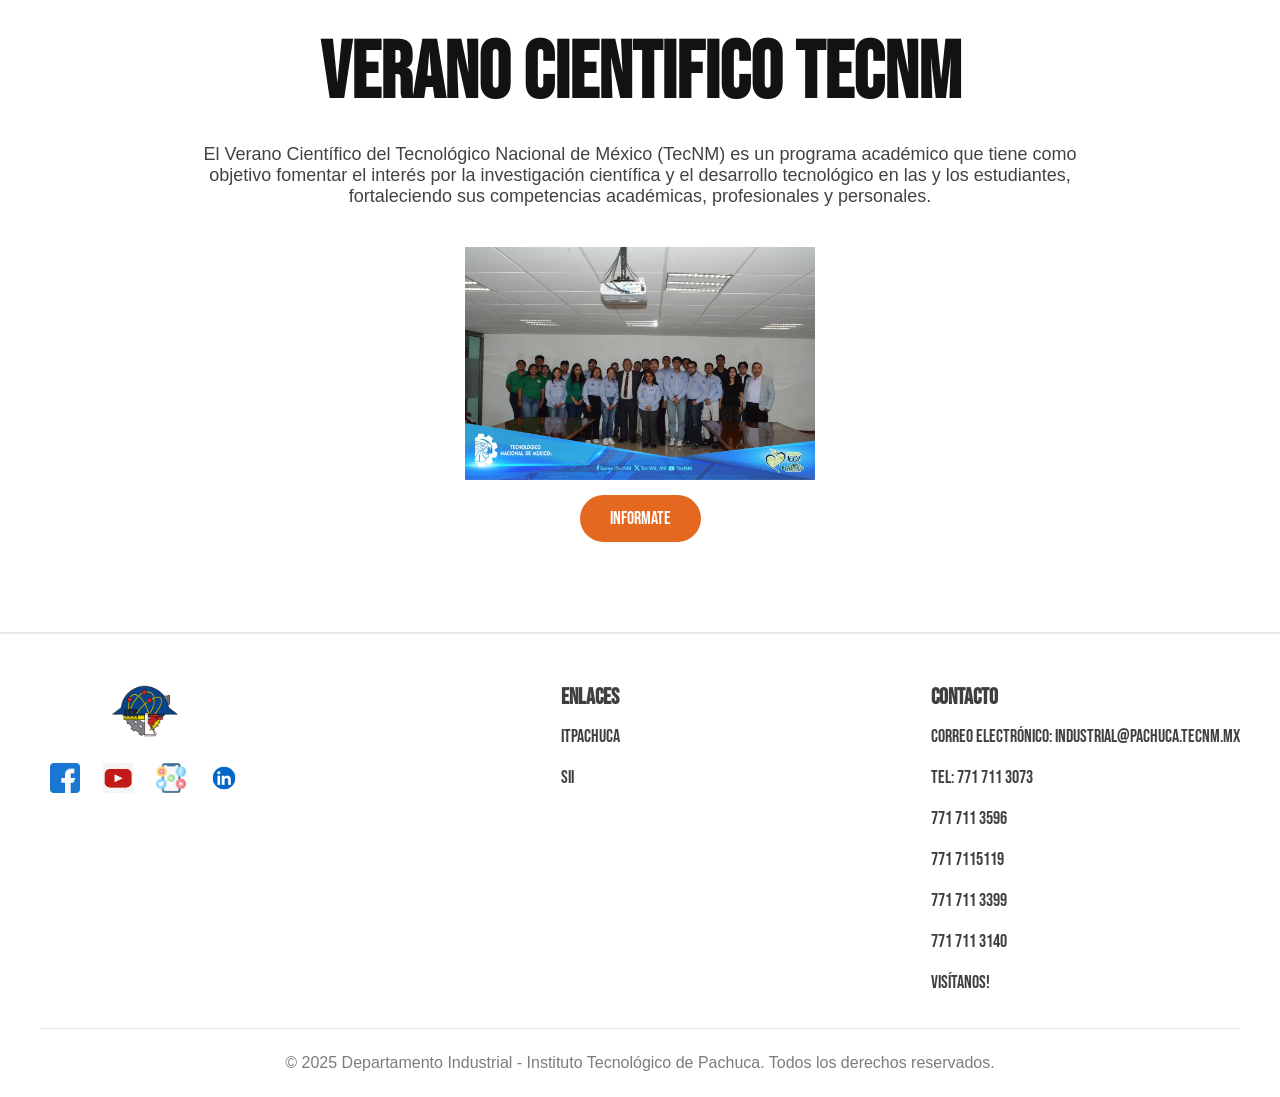
==== commit 7e85a77c: "cambios 24 de Enero 2026 - 2" ====
--- a/actividades_adicionales.html
+++ b/actividades_adicionales.html
@@ -107,7 +107,7 @@
             competencias académicas, profesionales y personales.
         </p>
         <div class="about-img">
-            <img src="images/gal1.jpg" alt="Innovatec" />
+            <img src="images/verano.jpg" alt="Innovatec" />
         </div>
         <a href="#" class="btn-1">Informate</a>
     </section>    
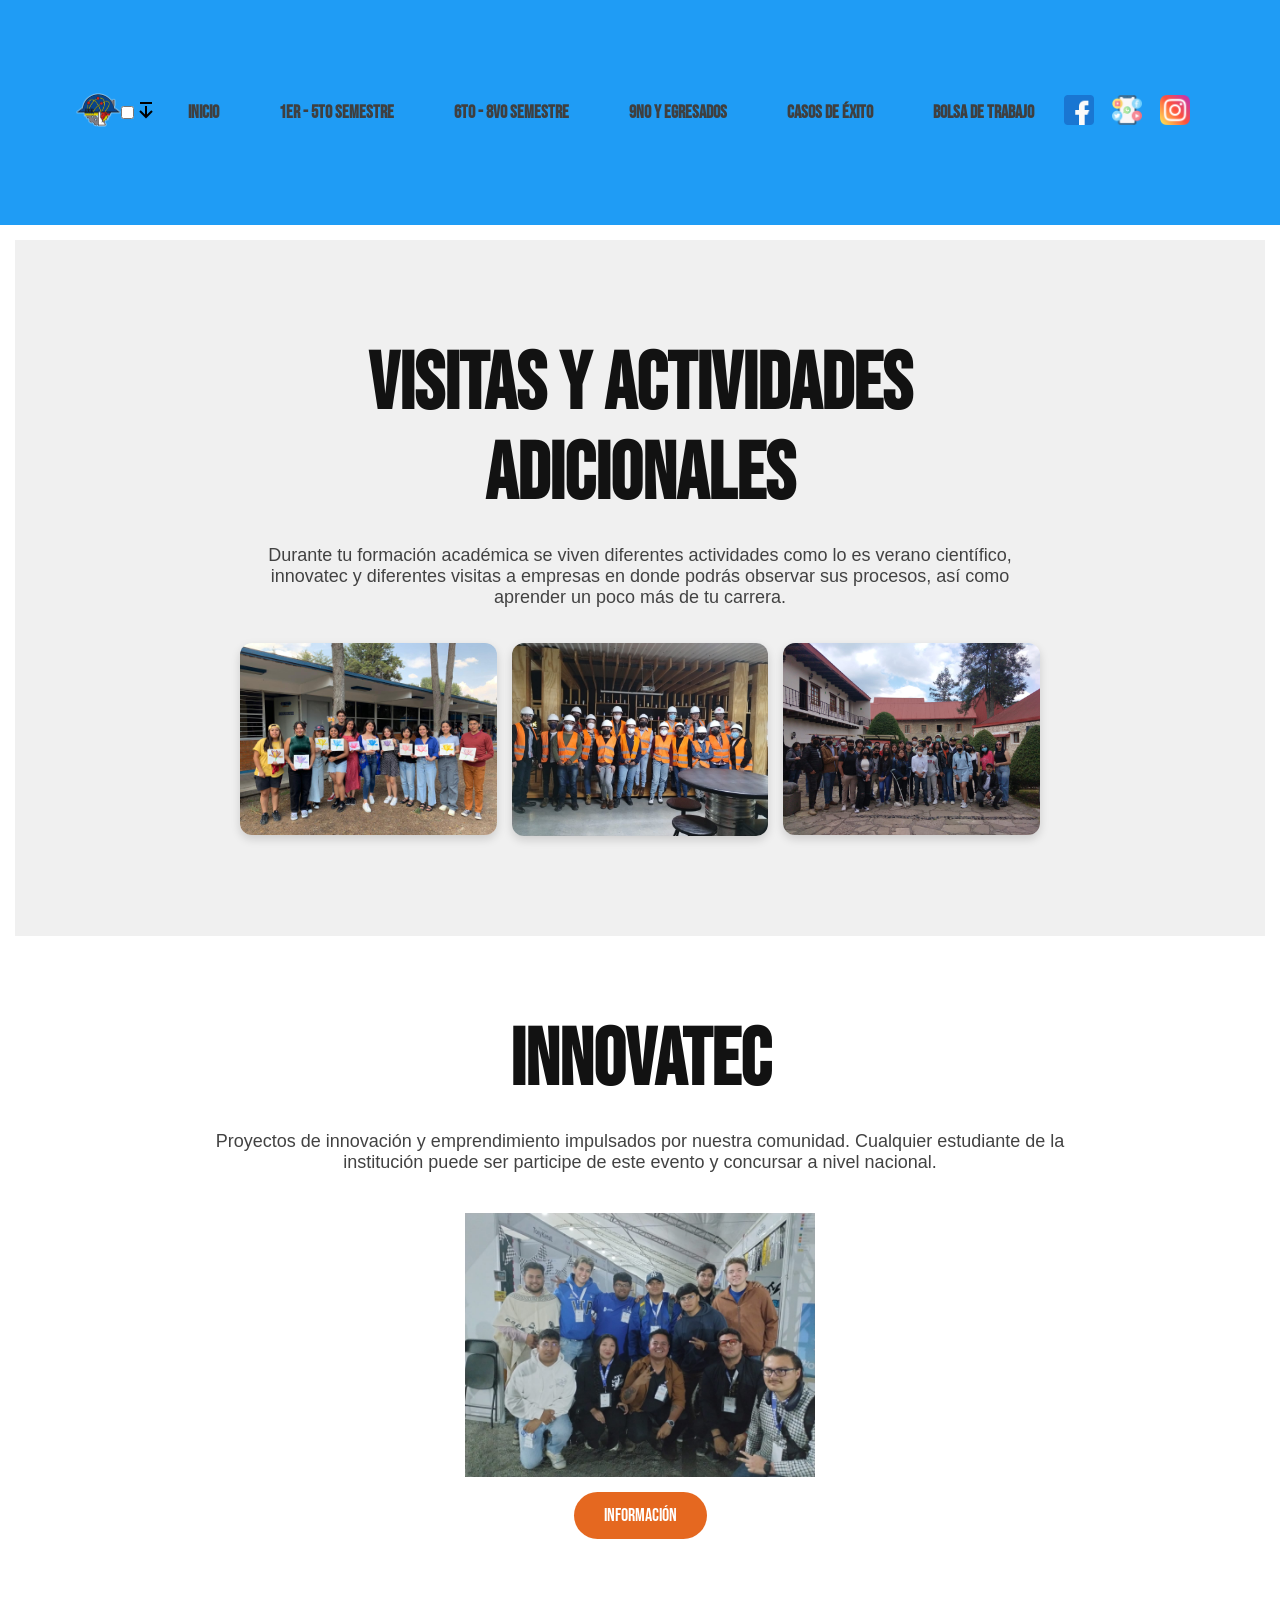
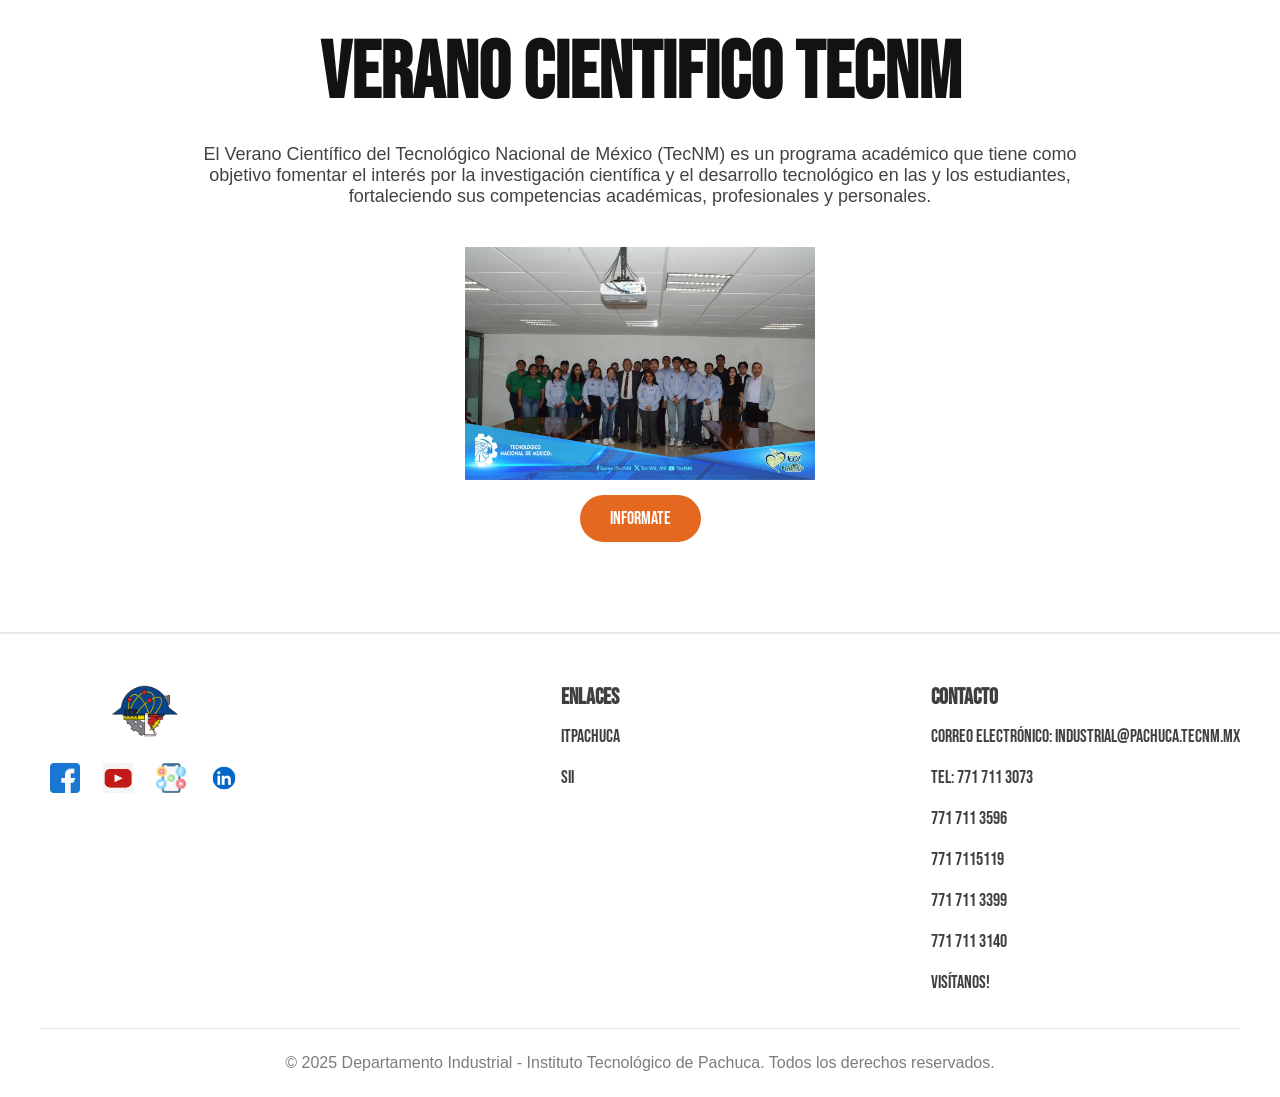
==== commit b6730438: "actualización 26 01 2026 commit 1" ====
--- a/actividades_adicionales.html
+++ b/actividades_adicionales.html
@@ -97,7 +97,7 @@
         <div class="about-img">
             <img src="images/gal1.jpg" alt="Innovatec" />
         </div>
-        <a href="https://innova.tecnm.mx/" class="btn-1">Participa aquí</a>
+        <a href="https://innova.tecnm.mx/" class="btn-1">Información</a>
     </section>
     <section class="information-2">
         <h2>Verano Cientifico TecNM</h2>
@@ -109,7 +109,7 @@
         <div class="about-img">
             <img src="images/verano.jpg" alt="Innovatec" />
         </div>
-        <a href="#" class="btn-1">Informate</a>
+        <a href="https://veranocientifico-cenidet-tecnm.com/" class="btn-1">Informate</a>
     </section>    
     <!-- FOOTER -->
     <footer class="footer">
